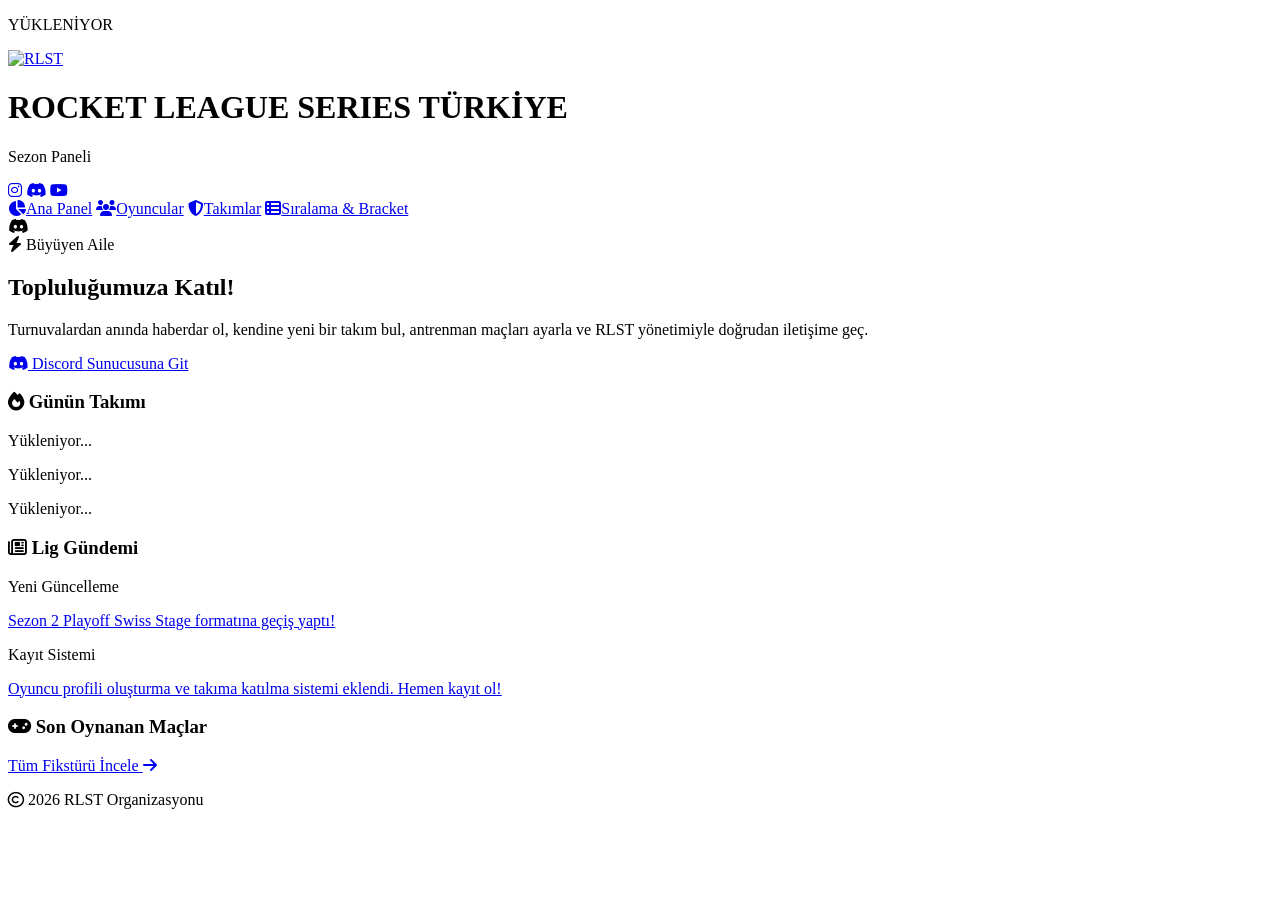
==== index.html @ 738a8619 "Add files via upload" ====
<!DOCTYPE html>
<html lang="tr">
<head>
    <meta charset="UTF-8">
    <meta name="viewport" content="width=device-width, initial-scale=1.0">
    <title>RLST | Merkez Paneli</title>
    <script src="https://cdn.tailwindcss.com"></script>
    <link href="https://fonts.googleapis.com/css2?family=Rajdhani:wght@500;600;700;800;900&family=Inter:wght@300;400;500;600;700;800&display=swap" rel="stylesheet">
    <link rel="stylesheet" href="https://cdnjs.cloudflare.com/ajax/libs/font-awesome/6.4.0/css/all.min.css">
    <link rel="icon" type="image/png" href="https://i.ibb.co/KpxvD3FL/rlst-renkli-png.png">
    <link rel="stylesheet" href="css/global.css">
</head>
<body class="flex flex-col min-h-screen">

    <div class="ambient-glow-1"></div>
    <div class="ambient-glow-2"></div>

    <div class="loading-screen" id="loader">
        <div class="loader-ring"></div>
        <p class="esport-font text-xl text-white tracking-[0.3em] loader-pulse">YÜKLENİYOR</p>
    </div>

    <header class="relative z-10 max-w-7xl mx-auto px-4 pt-4 pb-2 w-full">
        <div class="grid grid-cols-2 md:grid-cols-3 items-center gap-4">
            <div class="flex justify-start">
                <a href="index.html" class="inline-block transition-all duration-300 hover:scale-110 group">
                    <img src="https://i.ibb.co/KpxvD3FL/rlst-renkli-png.png" alt="RLST" class="w-14 md:w-20 h-auto object-contain drop-shadow-[0_0_20px_rgba(196,4,25,0.5)]">
                </a>
            </div>
            <div class="hidden md:block text-center">
                <h1 class="select-none leading-none">
                    <span class="text-transparent bg-clip-text bg-gradient-to-r from-blue-400 via-blue-500 to-blue-600 glow-blue font-black tracking-[0.2em] text-sm lg:text-base block">ROCKET LEAGUE</span>
                    <span class="text-transparent bg-clip-text bg-gradient-to-r from-[#c20015] via-[#de0018] to-[#ba233f] glow-red font-black tracking-[0.12em] text-3xl lg:text-4xl block">SERIES TÜRKİYE</span>
                </h1>
                <p class="text-slate-500 text-[10px] uppercase tracking-[0.2em] font-medium mt-0.5">Sezon Paneli</p>
            </div>
            <div class="flex justify-end items-center gap-4">
                <div class="hidden lg:flex items-center gap-3 mr-2">
                    <a href="https://www.instagram.com/rlseriesturkiye/" target="_blank" class="text-slate-500 hover:text-pink-400 transition-colors"><i class="fa-brands fa-instagram text-lg"></i></a>
                    <a href="https://discord.gg/y5rt7zecJp" target="_blank" class="text-slate-500 hover:text-indigo-400 transition-colors"><i class="fa-brands fa-discord text-lg"></i></a>
                    <a href="https://www.youtube.com/@rlseriesturkiye" target="_blank" class="text-slate-500 hover:text-red-500 transition-colors"><i class="fa-brands fa-youtube text-lg"></i></a>
                </div>
                
                <div id="auth-container"></div>
            </div>
        </div>
    </header>

    <nav class="relative z-10 max-w-6xl mx-auto flex justify-center gap-1 md:gap-6 mb-6 mt-2 border-b border-slate-800/60 pb-3 px-4 w-full overflow-x-auto no-scrollbar select-none">
        <a href="index.html" class="nav-link active px-3 py-2 uppercase tracking-wide"><i class="fa-solid fa-chart-pie md:mr-1.5 text-blue-400"></i><span>Ana Panel</span></a>
        <a href="players.html" class="nav-link px-3 py-2 uppercase tracking-wide"><i class="fa-solid fa-users md:mr-1.5 text-emerald-400"></i><span>Oyuncular</span></a>
        <a href="teams.html" class="nav-link px-3 py-2 uppercase tracking-wide"><i class="fa-solid fa-shield-halved md:mr-1.5 text-purple-400"></i><span>Takımlar</span></a>
        <a href="standings.html" class="nav-link px-3 py-2 uppercase tracking-wide"><i class="fa-solid fa-table-list md:mr-1.5 text-amber-400"></i><span>Sıralama & Bracket</span></a>
    </nav>

    <section class="relative z-10 max-w-7xl mx-auto px-4 w-full mb-8">
        <div class="bg-gradient-to-r from-indigo-900/60 to-purple-900/30 border border-indigo-500/30 rounded-2xl p-6 md:p-8 flex flex-col md:flex-row items-center justify-between gap-6 relative overflow-hidden group">
            <div class="absolute -right-10 -top-10 md:right-10 md:-top-5 opacity-10 group-hover:opacity-20 transition-opacity duration-500">
                <i class="fa-brands fa-discord text-[180px] text-indigo-400"></i>
            </div>
            <div class="relative z-10 text-center md:text-left">
                <div class="inline-flex items-center gap-1.5 bg-indigo-500/20 text-indigo-300 border border-indigo-500/30 px-3 py-1 rounded-full text-[10px] font-bold uppercase tracking-widest mb-3">
                    <i class="fa-solid fa-bolt text-indigo-400"></i> Büyüyen Aile
                </div>
                <h2 class="esport-font text-3xl md:text-4xl font-black text-white uppercase tracking-wider mb-2">Topluluğumuza Katıl!</h2>
                <p class="text-slate-300 text-sm max-w-lg leading-relaxed">Turnuvalardan anında haberdar ol, kendine yeni bir takım bul, antrenman maçları ayarla ve RLST yönetimiyle doğrudan iletişime geç.</p>
            </div>
            <a href="https://discord.gg/y5rt7zecJp" target="_blank" class="relative z-10 shrink-0 bg-[#5865F2] hover:bg-[#4752C4] text-white px-8 py-4 rounded-xl font-black uppercase tracking-widest text-sm transition-all shadow-[0_0_25px_rgba(88,101,242,0.4)] hover:-translate-y-1 flex items-center gap-3">
                <i class="fa-brands fa-discord text-2xl"></i> Discord Sunucusuna Git
            </a>
        </div>
    </section>

    <main class="relative z-10 max-w-7xl mx-auto w-full px-4 flex-grow grid grid-cols-1 lg:grid-cols-3 gap-6 mb-12 select-none">
        
        <div class="lg:col-span-3 grid grid-cols-1 md:grid-cols-3 gap-6">
            <section class="glass-card rounded-2xl p-6 border border-slate-700/40 relative overflow-hidden group hover:border-blue-500/40 transition-colors" id="featured-team-card">
                <div class="absolute top-0 right-0 w-24 h-24 bg-gradient-to-bl from-blue-500/10 to-transparent rounded-bl-full"></div>
                <h3 class="esport-font text-xs text-blue-400 uppercase tracking-widest mb-4 flex items-center gap-2"><i class="fa-solid fa-fire"></i> Günün Takımı</h3>
                <div id="team-of-the-day-content" class="flex flex-col h-full"><p class="text-slate-500 italic text-sm">Yükleniyor...</p></div>
            </section>
            <section class="glass-card rounded-2xl p-6 border border-slate-700/40 relative overflow-hidden group hover:border-emerald-500/40 transition-colors" id="most-expensive-player">
                 <p class="text-slate-500 italic text-sm">Yükleniyor...</p>
            </section>
            <section class="glass-card rounded-2xl p-6 border border-slate-700/40 relative overflow-hidden group hover:border-orange-500/40 transition-colors" id="top-scorer-player">
                 <p class="text-slate-500 italic text-sm">Yükleniyor...</p>
            </section>
        </div>

        <div class="flex flex-col gap-6">
            <section class="glass-card rounded-2xl p-6 border border-slate-700/40 h-full">
                <h3 class="esport-font text-xl font-black text-white uppercase tracking-wider mb-6 flex items-center gap-2">
                    <i class="fa-regular fa-newspaper text-slate-400"></i> Lig Gündemi
                </h3>
                <div class="space-y-5">
                    <div class="border-l-[3px] border-amber-500 pl-4 relative">
                        <div class="absolute -left-[5px] top-1 w-2 h-2 rounded-full bg-amber-500"></div>
                        <p class="text-[10px] text-slate-500 font-bold uppercase mb-1">Yeni Güncelleme</p>
                        <a href="standings.html" class="text-sm text-slate-200 font-semibold hover:text-amber-400 transition-colors block">Sezon 2 Playoff Swiss Stage formatına geçiş yaptı!</a>
                    </div>
                    <div class="border-l-[3px] border-emerald-500 pl-4 relative">
                        <div class="absolute -left-[5px] top-1 w-2 h-2 rounded-full bg-emerald-500"></div>
                        <p class="text-[10px] text-slate-500 font-bold uppercase mb-1">Kayıt Sistemi</p>
                        <a href="#" onclick="Auth.showRegisterModal()" class="text-sm text-slate-200 font-semibold hover:text-emerald-400 transition-colors block">Oyuncu profili oluşturma ve takıma katılma sistemi eklendi. Hemen kayıt ol!</a>
                    </div>
                </div>
            </section>
        </div>

        <div class="lg:col-span-2 flex flex-col gap-6">
            <section class="glass-card rounded-2xl p-6 border border-slate-700/40 h-full">
                <div class="flex justify-between items-center mb-6 border-b border-slate-800/60 pb-4">
                    <h3 class="esport-font text-2xl font-black text-white uppercase tracking-wider flex items-center gap-2">
                        <i class="fa-solid fa-gamepad text-purple-400"></i> Son Oynanan Maçlar
                    </h3>
                </div>
                <div class="grid grid-cols-1 md:grid-cols-2 gap-4" id="featured-matches-container"></div>
                <div class="mt-6 text-center border-t border-slate-800/60 pt-5">
                    <a href="standings.html" class="inline-block text-xs uppercase tracking-widest font-bold bg-slate-800/60 hover:bg-slate-700/80 text-slate-300 px-6 py-3 rounded-xl border border-slate-700 transition-all">
                        Tüm Fikstürü İncele <i class="fa-solid fa-arrow-right ml-1.5 text-slate-500"></i>
                    </a>
                </div>
            </section>
        </div>
    </main>

    <footer class="relative z-10 mt-auto pt-8 pb-6 text-center select-none bg-slate-950/20 border-t border-slate-900">
        <p class="text-slate-600 text-xs font-medium tracking-wider"><i class="fa-regular fa-copyright"></i> 2026 RLST Organizasyonu</p>
    </footer>

    <script src="https://www.gstatic.com/firebasejs/10.12.2/firebase-app-compat.js"></script>
    <script src="https://www.gstatic.com/firebasejs/10.12.2/firebase-auth-compat.js"></script>

    <script src="js/api.js"></script>
    <script src="js/main.js"></script>
    <script src="js/page-index.js"></script>
</body>
</html>
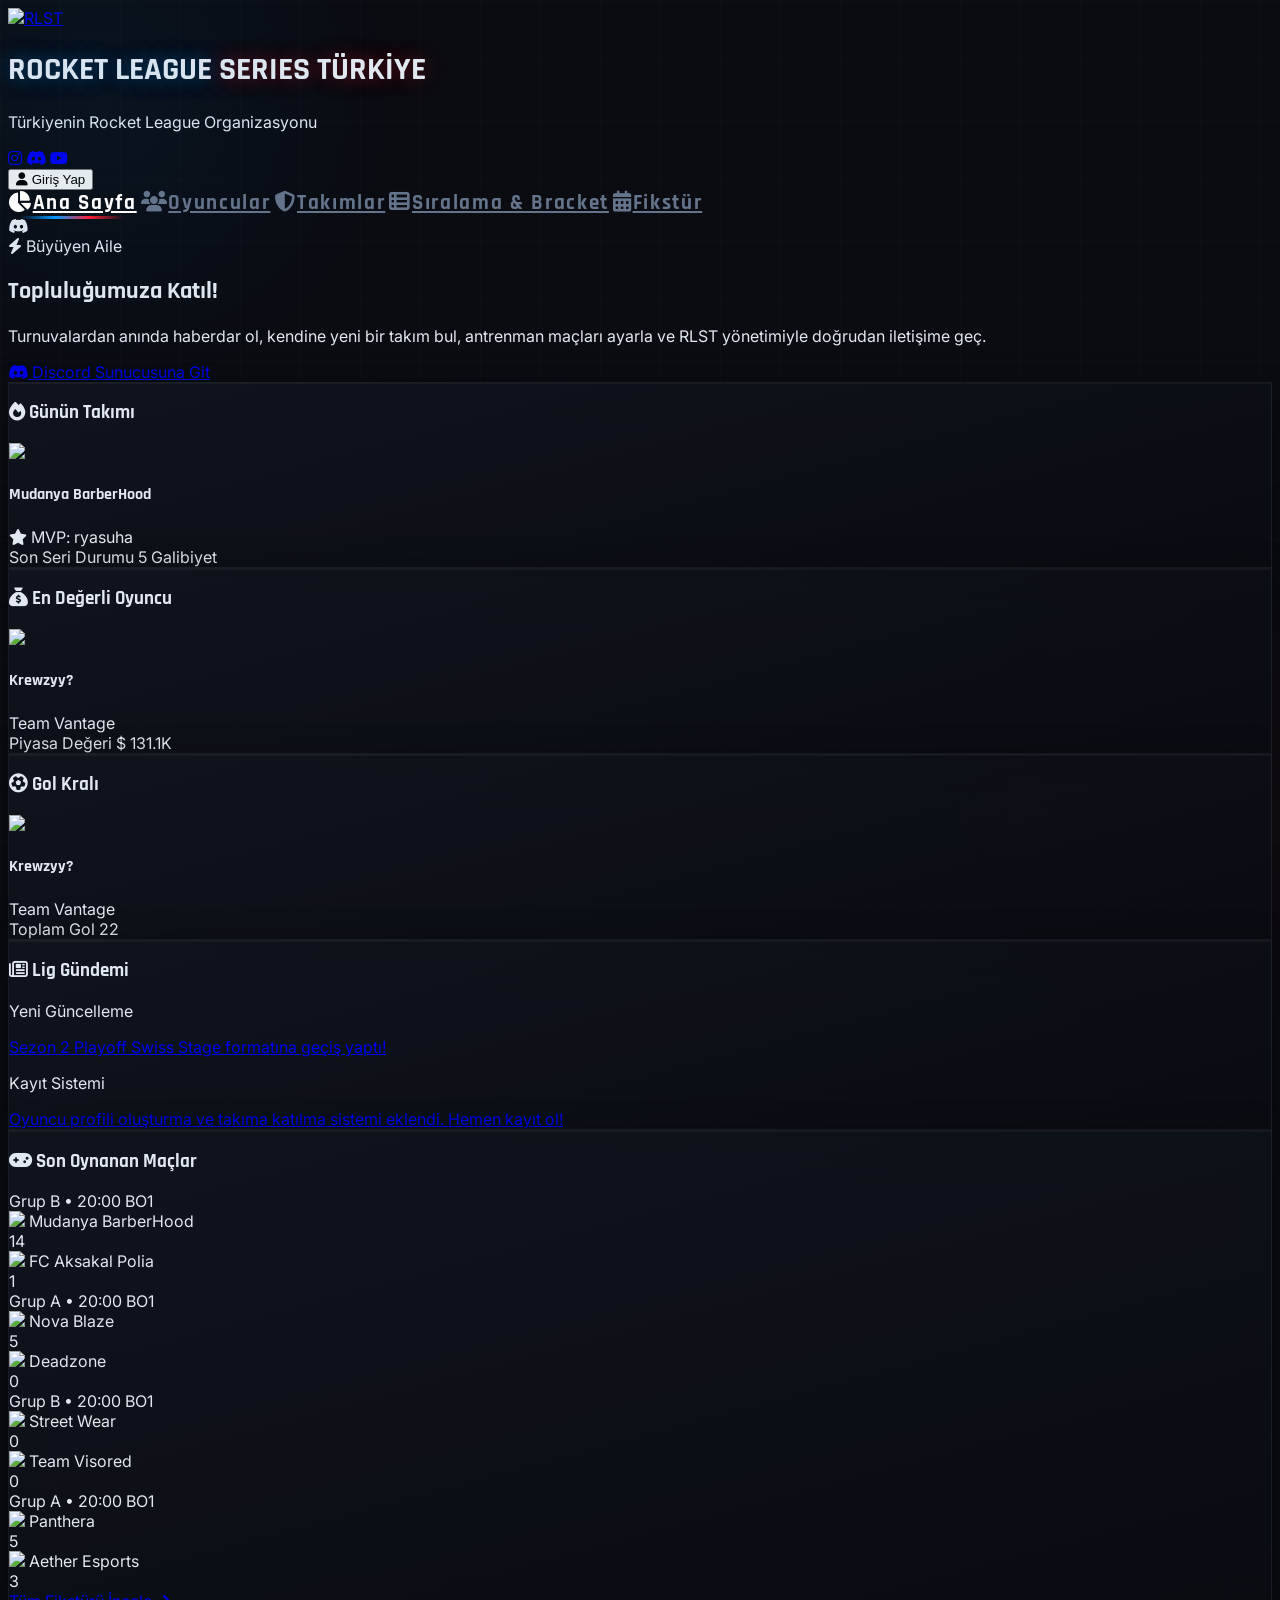
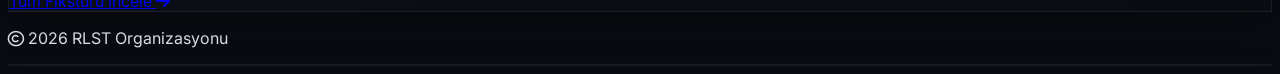
==== commit 5fe70565: "Add files via upload" ====
--- a/index.html
+++ b/index.html
@@ -3,7 +3,7 @@
 <head>
     <meta charset="UTF-8">
     <meta name="viewport" content="width=device-width, initial-scale=1.0">
-    <title>RLST | Merkez Paneli</title>
+    <title>RL Series Türkiye | Ana Sayfa</title>
     <script src="https://cdn.tailwindcss.com"></script>
     <link href="https://fonts.googleapis.com/css2?family=Rajdhani:wght@500;600;700;800;900&family=Inter:wght@300;400;500;600;700;800&display=swap" rel="stylesheet">
     <link rel="stylesheet" href="https://cdnjs.cloudflare.com/ajax/libs/font-awesome/6.4.0/css/all.min.css">
@@ -32,7 +32,7 @@
                     <span class="text-transparent bg-clip-text bg-gradient-to-r from-blue-400 via-blue-500 to-blue-600 glow-blue font-black tracking-[0.2em] text-sm lg:text-base block">ROCKET LEAGUE</span>
                     <span class="text-transparent bg-clip-text bg-gradient-to-r from-[#c20015] via-[#de0018] to-[#ba233f] glow-red font-black tracking-[0.12em] text-3xl lg:text-4xl block">SERIES TÜRKİYE</span>
                 </h1>
-                <p class="text-slate-500 text-[10px] uppercase tracking-[0.2em] font-medium mt-0.5">Sezon Paneli</p>
+                <p class="text-slate-500 text-[10px] uppercase tracking-[0.2em] font-medium mt-0.5">Türkiyenin Rocket League Organizasyonu</p>
             </div>
             <div class="flex justify-end items-center gap-4">
                 <div class="hidden lg:flex items-center gap-3 mr-2">
@@ -47,10 +47,11 @@
     </header>
 
     <nav class="relative z-10 max-w-6xl mx-auto flex justify-center gap-1 md:gap-6 mb-6 mt-2 border-b border-slate-800/60 pb-3 px-4 w-full overflow-x-auto no-scrollbar select-none">
-        <a href="index.html" class="nav-link active px-3 py-2 uppercase tracking-wide"><i class="fa-solid fa-chart-pie md:mr-1.5 text-blue-400"></i><span>Ana Panel</span></a>
+        <a href="index.html" class="nav-link active px-3 py-2 uppercase tracking-wide"><i class="fa-solid fa-chart-pie md:mr-1.5 text-blue-400"></i><span>Ana Sayfa</span></a>
         <a href="players.html" class="nav-link px-3 py-2 uppercase tracking-wide"><i class="fa-solid fa-users md:mr-1.5 text-emerald-400"></i><span>Oyuncular</span></a>
         <a href="teams.html" class="nav-link px-3 py-2 uppercase tracking-wide"><i class="fa-solid fa-shield-halved md:mr-1.5 text-purple-400"></i><span>Takımlar</span></a>
         <a href="standings.html" class="nav-link px-3 py-2 uppercase tracking-wide"><i class="fa-solid fa-table-list md:mr-1.5 text-amber-400"></i><span>Sıralama & Bracket</span></a>
+        <a href="fixture.html" class="nav-link px-3 py-2 uppercase tracking-wide"><i class="fa-solid fa-calendar-days md:mr-1.5 text-sky-400"></i><span>Fikstür</span></a>
     </nav>
 
     <section class="relative z-10 max-w-7xl mx-auto px-4 w-full mb-8">
@@ -116,7 +117,7 @@
                 </div>
                 <div class="grid grid-cols-1 md:grid-cols-2 gap-4" id="featured-matches-container"></div>
                 <div class="mt-6 text-center border-t border-slate-800/60 pt-5">
-                    <a href="standings.html" class="inline-block text-xs uppercase tracking-widest font-bold bg-slate-800/60 hover:bg-slate-700/80 text-slate-300 px-6 py-3 rounded-xl border border-slate-700 transition-all">
+                    <a href="fixture.html" class="inline-block text-xs uppercase tracking-widest font-bold bg-slate-800/60 hover:bg-slate-700/80 text-slate-300 px-6 py-3 rounded-xl border border-slate-700 transition-all">
                         Tüm Fikstürü İncele <i class="fa-solid fa-arrow-right ml-1.5 text-slate-500"></i>
                     </a>
                 </div>
--- a/css/global.css
+++ b/css/global.css
@@ -0,0 +1,212 @@
+/* css/global.css */
+
+:root {
+    --glow-blue: rgba(0, 153, 255, 0.35);
+    --glow-red: rgba(255, 31, 55, 0.35);
+    --glow-amber: rgba(255, 170, 0, 0.35);
+    --bg-deep: #0a0c12;
+    --bg-card: #11161f;
+    --border-muted: rgba(255,255,255,0.06);
+    --accent-blue: #0099FF;
+    --accent-red: #ff1f37;
+}
+
+body {
+    font-family: 'Inter', sans-serif;
+    background: var(--bg-deep);
+    color: #e2e8f0;
+    overflow-x: hidden;
+    min-height: 100vh;
+}
+
+/* Arka Plan Izgarası */
+body::before {
+    content: '';
+    position: fixed;
+    inset: 0;
+    background-image: 
+        linear-gradient(rgba(255,255,255,0.015) 1px, transparent 1px),
+        linear-gradient(90deg, rgba(255,255,255,0.015) 1px, transparent 1px);
+    background-size: 60px 60px;
+    z-index: 0;
+    pointer-events: none;
+}
+
+/* Atmosferik Parlamalar */
+.ambient-glow-1 {
+    position: fixed;
+    width: 600px;
+    height: 600px;
+    border-radius: 50%;
+    background: radial-gradient(circle, rgba(0,153,255,0.06) 0%, transparent 70%);
+    top: -200px;
+    left: -200px;
+    z-index: 0;
+    pointer-events: none;
+    animation: ambientFloat1 20s ease-in-out infinite;
+}
+
+.ambient-glow-2 {
+    position: fixed;
+    width: 500px;
+    height: 500px;
+    border-radius: 50%;
+    background: radial-gradient(circle, rgba(255,31,55,0.05) 0%, transparent 70%);
+    bottom: -150px;
+    right: -150px;
+    z-index: 0;
+    pointer-events: none;
+    animation: ambientFloat2 25s ease-in-out infinite;
+}
+
+@keyframes ambientFloat1 {
+    0%, 100% { transform: translate(0, 0) scale(1); opacity: 0.6; }
+    33% { transform: translate(80px, 60px) scale(1.1); opacity: 0.8; }
+    66% { transform: translate(-40px, 100px) scale(0.9); opacity: 0.5; }
+}
+
+@keyframes ambientFloat2 {
+    0%, 100% { transform: translate(0, 0) scale(1); opacity: 0.5; }
+    33% { transform: translate(-60px, -80px) scale(1.15); opacity: 0.7; }
+    66% { transform: translate(50px, -30px) scale(0.85); opacity: 0.4; }
+}
+
+/* Tipografi ve Fontlar */
+h1, h2, h3, h4, .esport-font {
+    font-family: 'Rajdhani', sans-serif;
+    font-weight: 700;
+}
+.esport-light { font-weight: 500; }
+.esport-bold { font-weight: 800; }
+.esport-black { font-weight: 900; }
+
+/* Glow Efektleri */
+.glow-blue { text-shadow: 0 0 20px rgba(0,153,255,0.4), 0 0 40px rgba(0,153,255,0.15); }
+.glow-red { text-shadow: 0 0 20px rgba(255,31,55,0.4), 0 0 40px rgba(255,31,55,0.15); }
+
+/* Glassmorphism Kartları */
+.glass-card {
+    background: linear-gradient(165deg, rgba(17,22,31,0.85) 0%, rgba(10,12,18,0.95) 100%);
+    backdrop-filter: blur(20px);
+    -webkit-backdrop-filter: blur(20px);
+    border: 1px solid rgba(255,255,255,0.06);
+    box-shadow: 0 8px 32px rgba(0,0,0,0.4), inset 0 1px 0 rgba(255,255,255,0.04);
+}
+
+.glass-card-hover {
+    transition: all 0.3s cubic-bezier(0.4, 0, 0.2, 1);
+}
+
+.glass-card-hover:hover {
+    border-color: rgba(0,153,255,0.25);
+    transform: translateY(-3px);
+    box-shadow: 0 12px 40px rgba(0,153,255,0.08), 0 8px 32px rgba(0,0,0,0.4);
+}
+
+.glow-border {
+    position: relative;
+}
+
+.glow-border::before {
+    content: '';
+    position: absolute;
+    inset: -1px;
+    border-radius: inherit;
+    padding: 1px;
+    background: linear-gradient(135deg, rgba(0,153,255,0.2), transparent 40%, transparent 60%, rgba(255,31,55,0.2));
+    -webkit-mask: linear-gradient(#fff 0 0) content-box, linear-gradient(#fff 0 0);
+    -webkit-mask-composite: xor;
+    mask-composite: exclude;
+    pointer-events: none;
+}
+
+/* Navigasyon Linkleri */
+.nav-link {
+    font-family: 'Rajdhani', sans-serif;
+    font-weight: 700;
+    font-size: 1.05rem;
+    letter-spacing: 0.08em;
+    color: #64748b;
+    position: relative;
+    transition: all 0.3s ease;
+}
+@media (min-width: 768px) { .nav-link { font-size: 1.3rem; } }
+
+.nav-link::after {
+    content: '';
+    position: absolute;
+    bottom: -3px;
+    left: 50%;
+    transform: translateX(-50%);
+    width: 0;
+    height: 3px;
+    background: linear-gradient(90deg, transparent, #0099FF, #ff1f37, transparent);
+    transition: width 0.35s cubic-bezier(0.4, 0, 0.2, 1);
+    border-radius: 999px;
+}
+.nav-link:hover { color: #cbd5e1; }
+.nav-link.active { color: #ffffff; }
+.nav-link.active::after { width: 80%; }
+
+/* Canlı Rozeti */
+.live-badge {
+    display: inline-flex;
+    align-items: center;
+    gap: 0.4rem;
+    background: linear-gradient(135deg, #e00000, #990000);
+    color: white;
+    font-size: 0.65rem;
+    font-weight: 700;
+    padding: 0.2rem 0.6rem;
+    border-radius: 999px;
+    text-transform: uppercase;
+    letter-spacing: 0.05em;
+    box-shadow: 0 0 12px rgba(239,68,68,0.4);
+}
+
+.live-dot {
+    width: 6px;
+    height: 6px;
+    border-radius: 50%;
+    background: white;
+    animation: livePulse 1.2s ease-in-out infinite;
+}
+
+@keyframes livePulse {
+    0%, 100% { opacity: 1; transform: scale(1); }
+    50% { opacity: 0.3; transform: scale(0.7); }
+}
+
+/* Yüklenme Ekranı */
+.loading-screen {
+    position: fixed; inset: 0; background: var(--bg-deep); z-index: 9999;
+    display: flex; align-items: center; justify-content: center;
+    flex-direction: column; gap: 1.5rem;
+    transition: opacity 0.6s ease;
+}
+.loading-screen.hidden-loader { opacity: 0; pointer-events: none; }
+
+.loader-ring {
+    width: 64px; height: 64px;
+    border-radius: 50%;
+    border: 3px solid rgba(0,153,255,0.1);
+    border-top-color: #0099FF;
+    animation: spin 1s cubic-bezier(0.6, 0.2, 0.4, 0.8) infinite;
+    box-shadow: 0 0 30px rgba(0,153,255,0.15);
+}
+@keyframes spin { to { transform: rotate(360deg); } }
+.loader-pulse { animation: pulseText 1.5s ease-in-out infinite; }
+@keyframes pulseText { 0%, 100% { opacity: 0.5; } 50% { opacity: 1; } }
+
+/* Diğer Ortak Öğeler */
+.stat-item {
+    background: rgba(0,0,0,0.2);
+    border: 1px solid rgba(255,255,255,0.04);
+    border-radius: 8px;
+    padding: 0.3rem 0.4rem;
+    text-align: center;
+    transition: all 0.2s ease;
+}
+.stat-item:hover { background: rgba(0,153,255,0.05); border-color: rgba(0,153,255,0.1); }
+.cut-line { border-top: 2px dashed rgba(239, 68, 68, 0.2) !important; }
+.eliminated-row { opacity: 0.45; }
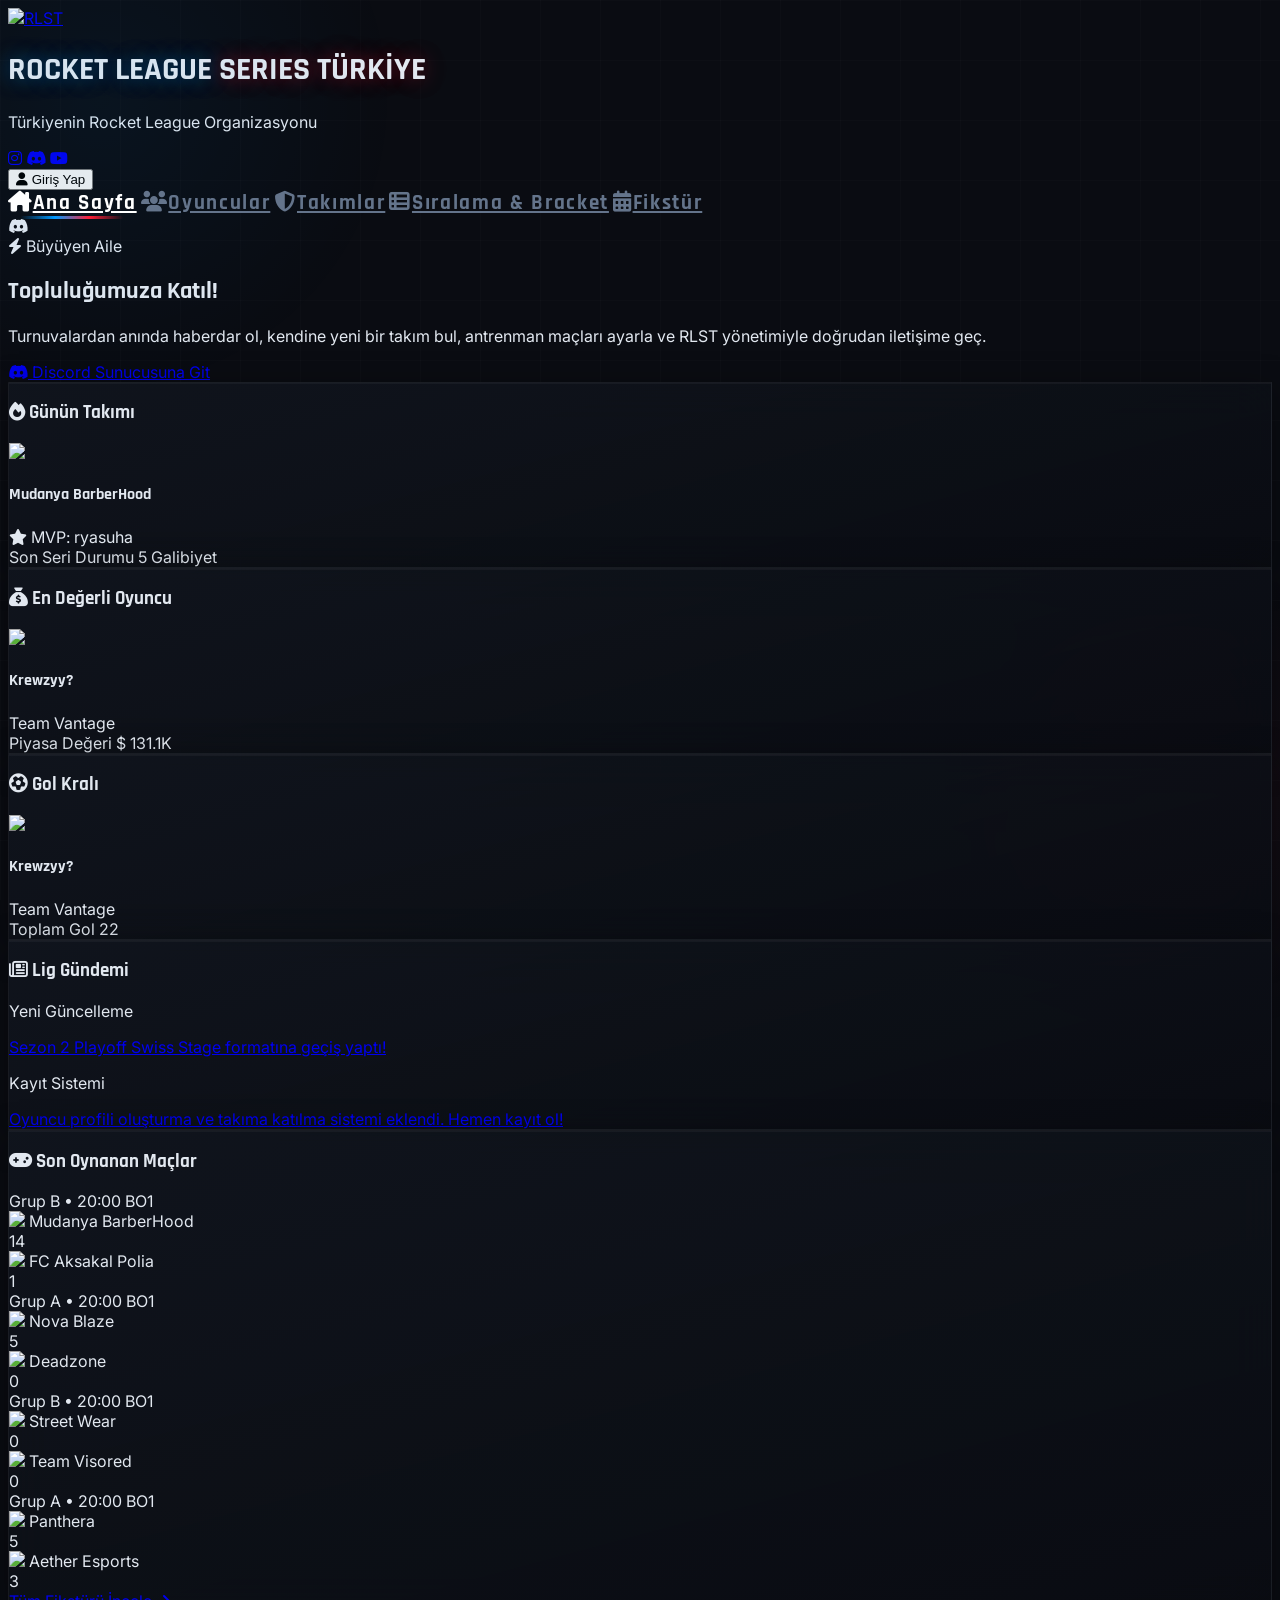
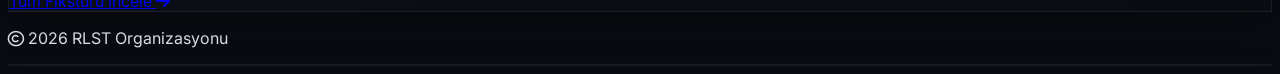
==== commit 6632adad: "Add files via upload" ====
--- a/index.html
+++ b/index.html
@@ -9,6 +9,7 @@
     <link rel="stylesheet" href="https://cdnjs.cloudflare.com/ajax/libs/font-awesome/6.4.0/css/all.min.css">
     <link rel="icon" type="image/png" href="https://i.ibb.co/KpxvD3FL/rlst-renkli-png.png">
     <link rel="stylesheet" href="css/global.css">
+    <meta name="viewport" content="width=device-width, initial-scale=1.0">
 </head>
 <body class="flex flex-col min-h-screen">
 
@@ -47,7 +48,7 @@
     </header>
 
     <nav class="relative z-10 max-w-6xl mx-auto flex justify-center gap-1 md:gap-6 mb-6 mt-2 border-b border-slate-800/60 pb-3 px-4 w-full overflow-x-auto no-scrollbar select-none">
-        <a href="index.html" class="nav-link active px-3 py-2 uppercase tracking-wide"><i class="fa-solid fa-chart-pie md:mr-1.5 text-blue-400"></i><span>Ana Sayfa</span></a>
+        <a href="index.html" class="nav-link active px-3 py-2 uppercase tracking-wide"><i class="fa-solid fa-house-chimney md:mr-1.5 text-blue-400"></i><span>Ana Sayfa</span></a>
         <a href="players.html" class="nav-link px-3 py-2 uppercase tracking-wide"><i class="fa-solid fa-users md:mr-1.5 text-emerald-400"></i><span>Oyuncular</span></a>
         <a href="teams.html" class="nav-link px-3 py-2 uppercase tracking-wide"><i class="fa-solid fa-shield-halved md:mr-1.5 text-purple-400"></i><span>Takımlar</span></a>
         <a href="standings.html" class="nav-link px-3 py-2 uppercase tracking-wide"><i class="fa-solid fa-table-list md:mr-1.5 text-amber-400"></i><span>Sıralama & Bracket</span></a>
--- a/css/global.css
+++ b/css/global.css
@@ -1,212 +1,212 @@
-/* css/global.css */
-
-:root {
-    --glow-blue: rgba(0, 153, 255, 0.35);
-    --glow-red: rgba(255, 31, 55, 0.35);
-    --glow-amber: rgba(255, 170, 0, 0.35);
-    --bg-deep: #0a0c12;
-    --bg-card: #11161f;
-    --border-muted: rgba(255,255,255,0.06);
-    --accent-blue: #0099FF;
-    --accent-red: #ff1f37;
-}
-
-body {
-    font-family: 'Inter', sans-serif;
-    background: var(--bg-deep);
-    color: #e2e8f0;
-    overflow-x: hidden;
-    min-height: 100vh;
-}
-
-/* Arka Plan Izgarası */
-body::before {
-    content: '';
-    position: fixed;
-    inset: 0;
-    background-image: 
-        linear-gradient(rgba(255,255,255,0.015) 1px, transparent 1px),
-        linear-gradient(90deg, rgba(255,255,255,0.015) 1px, transparent 1px);
-    background-size: 60px 60px;
-    z-index: 0;
-    pointer-events: none;
-}
-
-/* Atmosferik Parlamalar */
-.ambient-glow-1 {
-    position: fixed;
-    width: 600px;
-    height: 600px;
-    border-radius: 50%;
-    background: radial-gradient(circle, rgba(0,153,255,0.06) 0%, transparent 70%);
-    top: -200px;
-    left: -200px;
-    z-index: 0;
-    pointer-events: none;
-    animation: ambientFloat1 20s ease-in-out infinite;
-}
-
-.ambient-glow-2 {
-    position: fixed;
-    width: 500px;
-    height: 500px;
-    border-radius: 50%;
-    background: radial-gradient(circle, rgba(255,31,55,0.05) 0%, transparent 70%);
-    bottom: -150px;
-    right: -150px;
-    z-index: 0;
-    pointer-events: none;
-    animation: ambientFloat2 25s ease-in-out infinite;
-}
-
-@keyframes ambientFloat1 {
-    0%, 100% { transform: translate(0, 0) scale(1); opacity: 0.6; }
-    33% { transform: translate(80px, 60px) scale(1.1); opacity: 0.8; }
-    66% { transform: translate(-40px, 100px) scale(0.9); opacity: 0.5; }
-}
-
-@keyframes ambientFloat2 {
-    0%, 100% { transform: translate(0, 0) scale(1); opacity: 0.5; }
-    33% { transform: translate(-60px, -80px) scale(1.15); opacity: 0.7; }
-    66% { transform: translate(50px, -30px) scale(0.85); opacity: 0.4; }
-}
-
-/* Tipografi ve Fontlar */
-h1, h2, h3, h4, .esport-font {
-    font-family: 'Rajdhani', sans-serif;
-    font-weight: 700;
-}
-.esport-light { font-weight: 500; }
-.esport-bold { font-weight: 800; }
-.esport-black { font-weight: 900; }
-
-/* Glow Efektleri */
-.glow-blue { text-shadow: 0 0 20px rgba(0,153,255,0.4), 0 0 40px rgba(0,153,255,0.15); }
-.glow-red { text-shadow: 0 0 20px rgba(255,31,55,0.4), 0 0 40px rgba(255,31,55,0.15); }
-
-/* Glassmorphism Kartları */
-.glass-card {
-    background: linear-gradient(165deg, rgba(17,22,31,0.85) 0%, rgba(10,12,18,0.95) 100%);
-    backdrop-filter: blur(20px);
-    -webkit-backdrop-filter: blur(20px);
-    border: 1px solid rgba(255,255,255,0.06);
-    box-shadow: 0 8px 32px rgba(0,0,0,0.4), inset 0 1px 0 rgba(255,255,255,0.04);
-}
-
-.glass-card-hover {
-    transition: all 0.3s cubic-bezier(0.4, 0, 0.2, 1);
-}
-
-.glass-card-hover:hover {
-    border-color: rgba(0,153,255,0.25);
-    transform: translateY(-3px);
-    box-shadow: 0 12px 40px rgba(0,153,255,0.08), 0 8px 32px rgba(0,0,0,0.4);
-}
-
-.glow-border {
-    position: relative;
-}
-
-.glow-border::before {
-    content: '';
-    position: absolute;
-    inset: -1px;
-    border-radius: inherit;
-    padding: 1px;
-    background: linear-gradient(135deg, rgba(0,153,255,0.2), transparent 40%, transparent 60%, rgba(255,31,55,0.2));
-    -webkit-mask: linear-gradient(#fff 0 0) content-box, linear-gradient(#fff 0 0);
-    -webkit-mask-composite: xor;
-    mask-composite: exclude;
-    pointer-events: none;
-}
-
-/* Navigasyon Linkleri */
-.nav-link {
-    font-family: 'Rajdhani', sans-serif;
-    font-weight: 700;
-    font-size: 1.05rem;
-    letter-spacing: 0.08em;
-    color: #64748b;
-    position: relative;
-    transition: all 0.3s ease;
-}
-@media (min-width: 768px) { .nav-link { font-size: 1.3rem; } }
-
-.nav-link::after {
-    content: '';
-    position: absolute;
-    bottom: -3px;
-    left: 50%;
-    transform: translateX(-50%);
-    width: 0;
-    height: 3px;
-    background: linear-gradient(90deg, transparent, #0099FF, #ff1f37, transparent);
-    transition: width 0.35s cubic-bezier(0.4, 0, 0.2, 1);
-    border-radius: 999px;
-}
-.nav-link:hover { color: #cbd5e1; }
-.nav-link.active { color: #ffffff; }
-.nav-link.active::after { width: 80%; }
-
-/* Canlı Rozeti */
-.live-badge {
-    display: inline-flex;
-    align-items: center;
-    gap: 0.4rem;
-    background: linear-gradient(135deg, #e00000, #990000);
-    color: white;
-    font-size: 0.65rem;
-    font-weight: 700;
-    padding: 0.2rem 0.6rem;
-    border-radius: 999px;
-    text-transform: uppercase;
-    letter-spacing: 0.05em;
-    box-shadow: 0 0 12px rgba(239,68,68,0.4);
-}
-
-.live-dot {
-    width: 6px;
-    height: 6px;
-    border-radius: 50%;
-    background: white;
-    animation: livePulse 1.2s ease-in-out infinite;
-}
-
-@keyframes livePulse {
-    0%, 100% { opacity: 1; transform: scale(1); }
-    50% { opacity: 0.3; transform: scale(0.7); }
-}
-
-/* Yüklenme Ekranı */
-.loading-screen {
-    position: fixed; inset: 0; background: var(--bg-deep); z-index: 9999;
-    display: flex; align-items: center; justify-content: center;
-    flex-direction: column; gap: 1.5rem;
-    transition: opacity 0.6s ease;
-}
-.loading-screen.hidden-loader { opacity: 0; pointer-events: none; }
-
-.loader-ring {
-    width: 64px; height: 64px;
-    border-radius: 50%;
-    border: 3px solid rgba(0,153,255,0.1);
-    border-top-color: #0099FF;
-    animation: spin 1s cubic-bezier(0.6, 0.2, 0.4, 0.8) infinite;
-    box-shadow: 0 0 30px rgba(0,153,255,0.15);
-}
-@keyframes spin { to { transform: rotate(360deg); } }
-.loader-pulse { animation: pulseText 1.5s ease-in-out infinite; }
-@keyframes pulseText { 0%, 100% { opacity: 0.5; } 50% { opacity: 1; } }
-
-/* Diğer Ortak Öğeler */
-.stat-item {
-    background: rgba(0,0,0,0.2);
-    border: 1px solid rgba(255,255,255,0.04);
-    border-radius: 8px;
-    padding: 0.3rem 0.4rem;
-    text-align: center;
-    transition: all 0.2s ease;
-}
-.stat-item:hover { background: rgba(0,153,255,0.05); border-color: rgba(0,153,255,0.1); }
-.cut-line { border-top: 2px dashed rgba(239, 68, 68, 0.2) !important; }
-.eliminated-row { opacity: 0.45; }
+/* css/global.css */
+
+:root {
+    --glow-blue: rgba(0, 153, 255, 0.35);
+    --glow-red: rgba(255, 31, 55, 0.35);
+    --glow-amber: rgba(255, 170, 0, 0.35);
+    --bg-deep: #0a0c12;
+    --bg-card: #11161f;
+    --border-muted: rgba(255,255,255,0.06);
+    --accent-blue: #0099FF;
+    --accent-red: #ff1f37;
+}
+
+body {
+    font-family: 'Inter', sans-serif;
+    background: var(--bg-deep);
+    color: #e2e8f0;
+    overflow-x: hidden;
+    min-height: 100vh;
+}
+
+/* Arka Plan Izgarası */
+body::before {
+    content: '';
+    position: fixed;
+    inset: 0;
+    background-image: 
+        linear-gradient(rgba(255,255,255,0.015) 1px, transparent 1px),
+        linear-gradient(90deg, rgba(255,255,255,0.015) 1px, transparent 1px);
+    background-size: 60px 60px;
+    z-index: 0;
+    pointer-events: none;
+}
+
+/* Atmosferik Parlamalar */
+.ambient-glow-1 {
+    position: fixed;
+    width: 600px;
+    height: 600px;
+    border-radius: 50%;
+    background: radial-gradient(circle, rgba(0,153,255,0.06) 0%, transparent 70%);
+    top: -200px;
+    left: -200px;
+    z-index: 0;
+    pointer-events: none;
+    animation: ambientFloat1 20s ease-in-out infinite;
+}
+
+.ambient-glow-2 {
+    position: fixed;
+    width: 500px;
+    height: 500px;
+    border-radius: 50%;
+    background: radial-gradient(circle, rgba(255,31,55,0.05) 0%, transparent 70%);
+    bottom: -150px;
+    right: -150px;
+    z-index: 0;
+    pointer-events: none;
+    animation: ambientFloat2 25s ease-in-out infinite;
+}
+
+@keyframes ambientFloat1 {
+    0%, 100% { transform: translate(0, 0) scale(1); opacity: 0.6; }
+    33% { transform: translate(80px, 60px) scale(1.1); opacity: 0.8; }
+    66% { transform: translate(-40px, 100px) scale(0.9); opacity: 0.5; }
+}
+
+@keyframes ambientFloat2 {
+    0%, 100% { transform: translate(0, 0) scale(1); opacity: 0.5; }
+    33% { transform: translate(-60px, -80px) scale(1.15); opacity: 0.7; }
+    66% { transform: translate(50px, -30px) scale(0.85); opacity: 0.4; }
+}
+
+/* Tipografi ve Fontlar */
+h1, h2, h3, h4, .esport-font {
+    font-family: 'Rajdhani', sans-serif;
+    font-weight: 700;
+}
+.esport-light { font-weight: 500; }
+.esport-bold { font-weight: 800; }
+.esport-black { font-weight: 900; }
+
+/* Glow Efektleri */
+.glow-blue { text-shadow: 0 0 20px rgba(0,153,255,0.4), 0 0 40px rgba(0,153,255,0.15); }
+.glow-red { text-shadow: 0 0 20px rgba(255,31,55,0.4), 0 0 40px rgba(255,31,55,0.15); }
+
+/* Glassmorphism Kartları */
+.glass-card {
+    background: linear-gradient(165deg, rgba(17,22,31,0.85) 0%, rgba(10,12,18,0.95) 100%);
+    backdrop-filter: blur(20px);
+    -webkit-backdrop-filter: blur(20px);
+    border: 1px solid rgba(255,255,255,0.06);
+    box-shadow: 0 8px 32px rgba(0,0,0,0.4), inset 0 1px 0 rgba(255,255,255,0.04);
+}
+
+.glass-card-hover {
+    transition: all 0.3s cubic-bezier(0.4, 0, 0.2, 1);
+}
+
+.glass-card-hover:hover {
+    border-color: rgba(0,153,255,0.25);
+    transform: translateY(-3px);
+    box-shadow: 0 12px 40px rgba(0,153,255,0.08), 0 8px 32px rgba(0,0,0,0.4);
+}
+
+.glow-border {
+    position: relative;
+}
+
+.glow-border::before {
+    content: '';
+    position: absolute;
+    inset: -1px;
+    border-radius: inherit;
+    padding: 1px;
+    background: linear-gradient(135deg, rgba(0,153,255,0.2), transparent 40%, transparent 60%, rgba(255,31,55,0.2));
+    -webkit-mask: linear-gradient(#fff 0 0) content-box, linear-gradient(#fff 0 0);
+    -webkit-mask-composite: xor;
+    mask-composite: exclude;
+    pointer-events: none;
+}
+
+/* Navigasyon Linkleri */
+.nav-link {
+    font-family: 'Rajdhani', sans-serif;
+    font-weight: 700;
+    font-size: 1.05rem;
+    letter-spacing: 0.08em;
+    color: #64748b;
+    position: relative;
+    transition: all 0.3s ease;
+}
+@media (min-width: 768px) { .nav-link { font-size: 1.3rem; } }
+
+.nav-link::after {
+    content: '';
+    position: absolute;
+    bottom: -3px;
+    left: 50%;
+    transform: translateX(-50%);
+    width: 0;
+    height: 3px;
+    background: linear-gradient(90deg, transparent, #0099FF, #ff1f37, transparent);
+    transition: width 0.35s cubic-bezier(0.4, 0, 0.2, 1);
+    border-radius: 999px;
+}
+.nav-link:hover { color: #cbd5e1; }
+.nav-link.active { color: #ffffff; }
+.nav-link.active::after { width: 80%; }
+
+/* Canlı Rozeti */
+.live-badge {
+    display: inline-flex;
+    align-items: center;
+    gap: 0.4rem;
+    background: linear-gradient(135deg, #e00000, #990000);
+    color: white;
+    font-size: 0.65rem;
+    font-weight: 700;
+    padding: 0.2rem 0.6rem;
+    border-radius: 999px;
+    text-transform: uppercase;
+    letter-spacing: 0.05em;
+    box-shadow: 0 0 12px rgba(239,68,68,0.4);
+}
+
+.live-dot {
+    width: 6px;
+    height: 6px;
+    border-radius: 50%;
+    background: white;
+    animation: livePulse 1.2s ease-in-out infinite;
+}
+
+@keyframes livePulse {
+    0%, 100% { opacity: 1; transform: scale(1); }
+    50% { opacity: 0.3; transform: scale(0.7); }
+}
+
+/* Yüklenme Ekranı */
+.loading-screen {
+    position: fixed; inset: 0; background: var(--bg-deep); z-index: 9999;
+    display: flex; align-items: center; justify-content: center;
+    flex-direction: column; gap: 1.5rem;
+    transition: opacity 0.6s ease;
+}
+.loading-screen.hidden-loader { opacity: 0; pointer-events: none; }
+
+.loader-ring {
+    width: 64px; height: 64px;
+    border-radius: 50%;
+    border: 3px solid rgba(0,153,255,0.1);
+    border-top-color: #0099FF;
+    animation: spin 1s cubic-bezier(0.6, 0.2, 0.4, 0.8) infinite;
+    box-shadow: 0 0 30px rgba(0,153,255,0.15);
+}
+@keyframes spin { to { transform: rotate(360deg); } }
+.loader-pulse { animation: pulseText 1.5s ease-in-out infinite; }
+@keyframes pulseText { 0%, 100% { opacity: 0.5; } 50% { opacity: 1; } }
+
+/* Diğer Ortak Öğeler */
+.stat-item {
+    background: rgba(0,0,0,0.2);
+    border: 1px solid rgba(255,255,255,0.04);
+    border-radius: 8px;
+    padding: 0.3rem 0.4rem;
+    text-align: center;
+    transition: all 0.2s ease;
+}
+.stat-item:hover { background: rgba(0,153,255,0.05); border-color: rgba(0,153,255,0.1); }
+.cut-line { border-top: 2px dashed rgba(239, 68, 68, 0.2) !important; }
+.eliminated-row { opacity: 0.45; }
